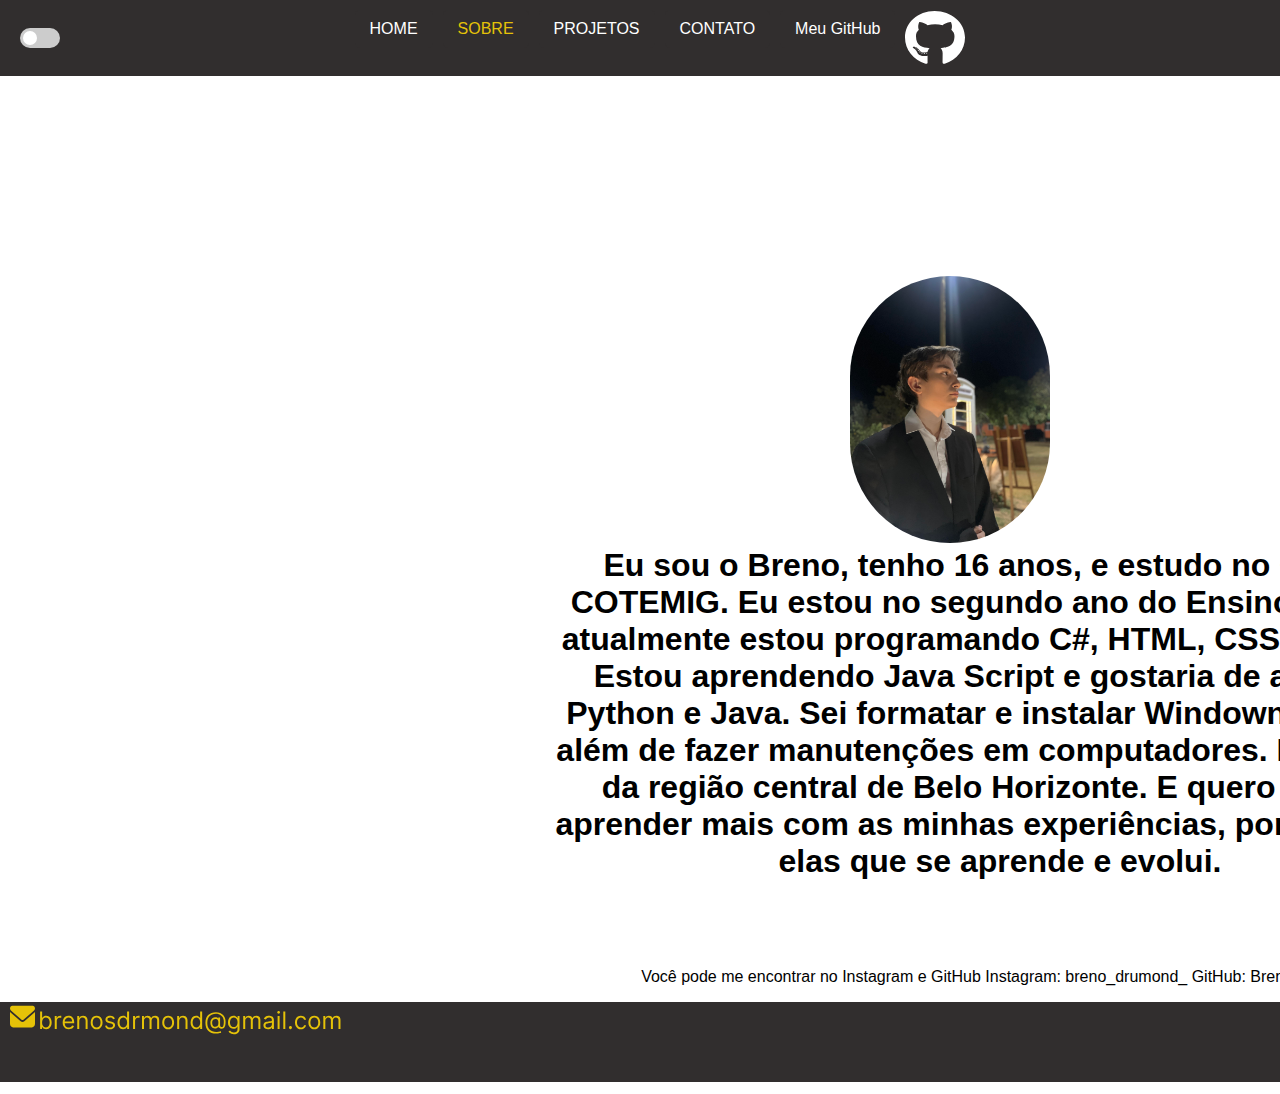
==== sobre.html @ 9aae237d "Add files via upload" ====
<!DOCTYPE html>
<html lang="en">

<head>
    <meta charset="UTF-8">
    <meta name="viewport" content="width=device-width, initial-scale=1.0">
    <title>Document</title>
    <link rel="stylesheet" href="sobre.css">
 
</head>

<body>
    <header>
        <div class="switch-container">
            <label class="switch">
                <input type="checkbox" id="themeSwitch">
                <span class="slider"></span>
            </label>
        </div>
        <nav>
            <a href="index.html"><button id="btn_nav">HOME</button></a>
            <a href="sobre.html"><button class="titulo">SOBRE</button></a>
            <a href="projetos.html"><button id="btn_nav">PROJETOS</button></a>
            <a href="contato.html"><button id="btn_nav">CONTATO</button></a>
            <a href="github.html"><button id="btn_nav">Meu GitHub</button></a>
            <svg width="60" height="56" viewBox="0 0 60 56" fill="none" xmlns="http://www.w3.org/2000/svg"><path d="M20.0685 43.4656C20.0685 43.6844 19.7903 43.8594 19.4395 43.8594C19.0403 43.8922 18.7621 43.7172 18.7621 43.4656C18.7621 43.2469 19.0403 43.0719 19.3911 43.0719C19.754 43.0391 20.0685 43.2141 20.0685 43.4656ZM16.3065 42.9734C16.2218 43.1922 16.4637 43.4437 16.8266 43.5094C17.1411 43.6187 17.504 43.5094 17.5766 43.2906C17.6492 43.0719 17.4194 42.8203 17.0565 42.7219C16.7419 42.6453 16.3911 42.7547 16.3065 42.9734ZM21.6532 42.7875C21.3024 42.8641 21.0605 43.0719 21.0968 43.3234C21.1331 43.5422 21.4476 43.6844 21.8105 43.6078C22.1613 43.5312 22.4032 43.3234 22.3669 43.1047C22.3306 42.8969 22.004 42.7547 21.6532 42.7875ZM29.6129 0.875C12.8347 0.875 0 12.3922 0 27.5625C0 39.6922 8.44355 50.0719 20.504 53.725C22.0524 53.9766 22.5968 53.1125 22.5968 52.4016C22.5968 51.7234 22.5605 47.9828 22.5605 45.6859C22.5605 45.6859 14.0927 47.3266 12.3145 42.4266C12.3145 42.4266 10.9355 39.2437 8.95161 38.4234C8.95161 38.4234 6.18145 36.7062 9.14516 36.7391C9.14516 36.7391 12.1573 36.9578 13.8145 39.5609C16.4637 43.7828 20.9032 42.5688 22.6331 41.8469C22.9113 40.0969 23.6976 38.8828 24.5685 38.1609C17.8065 37.4828 10.9839 36.5969 10.9839 26.075C10.9839 23.0672 11.9032 21.5578 13.8387 19.6328C13.5242 18.9219 12.496 15.9906 14.1532 12.2063C16.6815 11.4953 22.5 15.1594 22.5 15.1594C24.9194 14.5469 27.5202 14.2297 30.0968 14.2297C32.6734 14.2297 35.2742 14.5469 37.6935 15.1594C37.6935 15.1594 43.5121 11.4844 46.0403 12.2063C47.6976 16.0016 46.6694 18.9219 46.3548 19.6328C48.2903 21.5688 49.4758 23.0781 49.4758 26.075C49.4758 36.6297 42.3508 37.4719 35.5887 38.1609C36.7016 39.025 37.6452 40.6656 37.6452 43.2359C37.6452 46.9219 37.6089 51.4828 37.6089 52.3797C37.6089 53.0906 38.1653 53.9547 39.7016 53.7031C51.7984 50.0719 60 39.6922 60 27.5625C60 12.3922 46.3911 0.875 29.6129 0.875ZM11.7581 38.5984C11.6008 38.7078 11.6371 38.9594 11.8427 39.1672C12.0363 39.3422 12.3145 39.4188 12.4718 39.2766C12.629 39.1672 12.5927 38.9156 12.3871 38.7078C12.1935 38.5328 11.9153 38.4562 11.7581 38.5984ZM10.4516 37.7125C10.3669 37.8547 10.4879 38.0297 10.7298 38.1391C10.9234 38.2484 11.1653 38.2156 11.25 38.0625C11.3347 37.9203 11.2137 37.7453 10.9718 37.6359C10.7298 37.5703 10.5363 37.6031 10.4516 37.7125ZM14.371 41.6063C14.1774 41.7484 14.25 42.0766 14.5282 42.2844C14.8065 42.5359 15.1573 42.5688 15.3145 42.3937C15.4718 42.2516 15.3992 41.9234 15.1573 41.7156C14.8911 41.4641 14.5282 41.4312 14.371 41.6063ZM12.9919 39.9984C12.7984 40.1078 12.7984 40.3922 12.9919 40.6437C13.1855 40.8953 13.5121 41.0047 13.6694 40.8953C13.8629 40.7531 13.8629 40.4688 13.6694 40.2172C13.5 39.9656 13.1855 39.8563 12.9919 39.9984Z" fill="white" /></svg>
        </nav>
    </header>
        <div id="teste">
        <div class="foto"><img src="unnamed.jpg" alt=""></div>
            <div class="text1">
                <h1>Eu sou o Breno, tenho 16 anos, e estudo no Colégio COTEMIG. Eu estou no segundo ano do Ensino Médio, e atualmente estou programando C#, HTML, CSS e MYSQL. Estou aprendendo Java Script e gostaria de aprender Python e Java. Sei formatar e instalar Windowns e Linux, além de fazer manutenções em computadores. Moro perto da região central de Belo Horizonte. E quero sempre aprender mais com as minhas experiências, porque é com elas que se aprende e evolui.</h1>
            </div>
            <p class="text2">Você pode me encontrar no Instagram e GitHub

                Instagram: breno_drumond_
                GitHub: BrenoDrumond</p>
        </div>

        <div class="cinza_baixo">
            <div><svg id="email" width="331" height="33" viewBox="0 0 331 33" fill="none" xmlns="http://www.w3.org/2000/svg">
                <path d="M2.34375 3.625C1.0498 3.625 0 4.84277 0 6.34375C0 7.19902 0.34668 8.00332 0.9375 8.51875L11.5625 17.7625C12.1191 18.2439 12.8809 18.2439 13.4375 17.7625L24.0625 8.51875C24.6533 8.00332 25 7.19902 25 6.34375C25 4.84277 23.9502 3.625 22.6562 3.625H2.34375ZM0 9.96875V21.75C0 23.7494 1.40137 25.375 3.125 25.375H21.875C23.5986 25.375 25 23.7494 25 21.75V9.96875L14.375 19.2125C13.2617 20.1811 11.7383 20.1811 10.625 19.2125L0 9.96875Z" fill="#E5C208"/>
                <path d="M30.1136 27V9.54545H32.125V15.9886H32.2955C32.4432 15.7614 32.6477 15.4716 32.9091 15.1193C33.1761 14.7614 33.5568 14.4432 34.0511 14.1648C34.5511 13.8807 35.2273 13.7386 36.0795 13.7386C37.1818 13.7386 38.1534 14.0142 38.9943 14.5653C39.8352 15.1165 40.4915 15.8977 40.9631 16.9091C41.4347 17.9205 41.6705 19.1136 41.6705 20.4886C41.6705 21.875 41.4347 23.0767 40.9631 24.0938C40.4915 25.1051 39.8381 25.8892 39.0028 26.446C38.1676 26.9972 37.2045 27.2727 36.1136 27.2727C35.2727 27.2727 34.5994 27.1335 34.0938 26.8551C33.5881 26.571 33.1989 26.25 32.9261 25.892C32.6534 25.5284 32.4432 25.2273 32.2955 24.9886H32.0568V27H30.1136ZM32.0909 20.4545C32.0909 21.4432 32.2358 22.3153 32.5256 23.071C32.8153 23.821 33.2386 24.4091 33.7955 24.8352C34.3523 25.2557 35.0341 25.4659 35.8409 25.4659C36.6818 25.4659 37.3835 25.2443 37.946 24.8011C38.5142 24.3523 38.9403 23.75 39.2244 22.9943C39.5142 22.233 39.6591 21.3864 39.6591 20.4545C39.6591 19.5341 39.517 18.7045 39.233 17.9659C38.9545 17.2216 38.5313 16.6335 37.9631 16.2017C37.4006 15.7642 36.6932 15.5455 35.8409 15.5455C35.0227 15.5455 34.3352 15.7528 33.7784 16.1676C33.2216 16.5767 32.8011 17.1506 32.517 17.8892C32.233 18.6222 32.0909 19.4773 32.0909 20.4545ZM44.7472 27V13.9091H46.6903V15.8864H46.8267C47.0653 15.2386 47.4972 14.7131 48.1222 14.3097C48.7472 13.9062 49.4517 13.7045 50.2358 13.7045C50.3835 13.7045 50.5682 13.7074 50.7898 13.7131C51.0114 13.7187 51.179 13.7273 51.2926 13.7386V15.7841C51.2244 15.767 51.0682 15.7415 50.8239 15.7074C50.5852 15.6676 50.3324 15.6477 50.0653 15.6477C49.429 15.6477 48.8608 15.7812 48.3608 16.0483C47.8665 16.3097 47.4744 16.6733 47.1847 17.1392C46.9006 17.5994 46.7585 18.125 46.7585 18.7159V27H44.7472ZM58.767 27.2727C57.5057 27.2727 56.4176 26.9943 55.5028 26.4375C54.5938 25.875 53.892 25.0909 53.3977 24.0852C52.9091 23.0739 52.6648 21.8977 52.6648 20.5568C52.6648 19.2159 52.9091 18.0341 53.3977 17.0114C53.892 15.983 54.5795 15.1818 55.4602 14.608C56.3466 14.0284 57.3807 13.7386 58.5625 13.7386C59.2443 13.7386 59.9176 13.8523 60.5824 14.0795C61.2472 14.3068 61.8523 14.6761 62.3977 15.1875C62.9432 15.6932 63.3778 16.3636 63.7017 17.1989C64.0256 18.0341 64.1875 19.0625 64.1875 20.2841V21.1364H54.0966V19.3977H62.142C62.142 18.6591 61.9943 18 61.6989 17.4205C61.4091 16.8409 60.9943 16.3835 60.4545 16.0483C59.9205 15.7131 59.2898 15.5455 58.5625 15.5455C57.7614 15.5455 57.0682 15.7443 56.483 16.142C55.9034 16.5341 55.4574 17.0455 55.1449 17.6761C54.8324 18.3068 54.6761 18.983 54.6761 19.7045V20.8636C54.6761 21.8523 54.8466 22.6903 55.1875 23.3778C55.5341 24.0597 56.0142 24.5795 56.6278 24.9375C57.2415 25.2898 57.9545 25.4659 58.767 25.4659C59.2955 25.4659 59.7727 25.392 60.1989 25.2443C60.6307 25.0909 61.0028 24.8636 61.3153 24.5625C61.6278 24.2557 61.8693 23.875 62.0398 23.4205L63.983 23.9659C63.7784 24.625 63.4347 25.2045 62.9517 25.7045C62.4688 26.1989 61.8722 26.5852 61.1619 26.8636C60.4517 27.1364 59.6534 27.2727 58.767 27.2727ZM69.2585 19.125V27H67.2472V13.9091H69.1903V15.9545H69.3608C69.6676 15.2898 70.1335 14.7557 70.7585 14.3523C71.3835 13.9432 72.1903 13.7386 73.179 13.7386C74.0653 13.7386 74.8409 13.9205 75.5057 14.2841C76.1705 14.642 76.6875 15.1875 77.0568 15.9205C77.4261 16.6477 77.6108 17.5682 77.6108 18.6818V27H75.5994V18.8182C75.5994 17.7898 75.3324 16.9886 74.7983 16.4148C74.2642 15.8352 73.5313 15.5455 72.5994 15.5455C71.9574 15.5455 71.3835 15.6847 70.8778 15.9631C70.3778 16.2415 69.983 16.6477 69.6932 17.1818C69.4034 17.7159 69.2585 18.3636 69.2585 19.125ZM86.6044 27.2727C85.4226 27.2727 84.3857 26.9915 83.4936 26.429C82.6072 25.8665 81.9141 25.0795 81.4141 24.0682C80.9197 23.0568 80.6726 21.875 80.6726 20.5227C80.6726 19.1591 80.9197 17.9687 81.4141 16.9517C81.9141 15.9347 82.6072 15.1449 83.4936 14.5824C84.3857 14.0199 85.4226 13.7386 86.6044 13.7386C87.7862 13.7386 88.8203 14.0199 89.7067 14.5824C90.5987 15.1449 91.2919 15.9347 91.7862 16.9517C92.2862 17.9687 92.5362 19.1591 92.5362 20.5227C92.5362 21.875 92.2862 23.0568 91.7862 24.0682C91.2919 25.0795 90.5987 25.8665 89.7067 26.429C88.8203 26.9915 87.7862 27.2727 86.6044 27.2727ZM86.6044 25.4659C87.5021 25.4659 88.2408 25.2358 88.8203 24.7756C89.3999 24.3153 89.8288 23.7102 90.1072 22.9602C90.3857 22.2102 90.5249 21.3977 90.5249 20.5227C90.5249 19.6477 90.3857 18.8324 90.1072 18.0767C89.8288 17.321 89.3999 16.7102 88.8203 16.2443C88.2408 15.7784 87.5021 15.5455 86.6044 15.5455C85.7067 15.5455 84.968 15.7784 84.3885 16.2443C83.8089 16.7102 83.38 17.321 83.1016 18.0767C82.8232 18.8324 82.6839 19.6477 82.6839 20.5227C82.6839 21.3977 82.8232 22.2102 83.1016 22.9602C83.38 23.7102 83.8089 24.3153 84.3885 24.7756C84.968 25.2358 85.7067 25.4659 86.6044 25.4659ZM104.879 16.8409L103.072 17.3523C102.959 17.0511 102.791 16.7585 102.57 16.4744C102.354 16.1847 102.058 15.946 101.683 15.7585C101.308 15.571 100.828 15.4773 100.243 15.4773C99.4418 15.4773 98.7741 15.6619 98.2401 16.0312C97.7116 16.3949 97.4474 16.858 97.4474 17.4205C97.4474 17.9205 97.6293 18.3153 97.9929 18.6051C98.3565 18.8949 98.9247 19.1364 99.6974 19.3295L101.641 19.8068C102.811 20.0909 103.683 20.5256 104.257 21.1108C104.831 21.6903 105.118 22.4375 105.118 23.3523C105.118 24.1023 104.902 24.7727 104.47 25.3636C104.044 25.9545 103.447 26.4205 102.68 26.7614C101.913 27.1023 101.021 27.2727 100.004 27.2727C98.669 27.2727 97.5639 26.983 96.6889 26.4034C95.8139 25.8239 95.2599 24.9773 95.027 23.8636L96.9361 23.3864C97.1179 24.0909 97.4616 24.6193 97.9673 24.9716C98.4787 25.3239 99.1463 25.5 99.9702 25.5C100.908 25.5 101.652 25.3011 102.203 24.9034C102.76 24.5 103.038 24.017 103.038 23.4545C103.038 23 102.879 22.6193 102.561 22.3125C102.243 22 101.754 21.767 101.095 21.6136L98.9134 21.1023C97.7145 20.8182 96.8338 20.3778 96.2713 19.7812C95.7145 19.179 95.4361 18.4261 95.4361 17.5227C95.4361 16.7841 95.6435 16.1307 96.0582 15.5625C96.4787 14.9943 97.0497 14.5483 97.7713 14.2244C98.4986 13.9006 99.3224 13.7386 100.243 13.7386C101.538 13.7386 102.555 14.0227 103.294 14.5909C104.038 15.1591 104.567 15.9091 104.879 16.8409ZM113.089 27.2727C111.998 27.2727 111.035 26.9972 110.2 26.446C109.364 25.8892 108.711 25.1051 108.239 24.0938C107.768 23.0767 107.532 21.875 107.532 20.4886C107.532 19.1136 107.768 17.9205 108.239 16.9091C108.711 15.8977 109.367 15.1165 110.208 14.5653C111.049 14.0142 112.021 13.7386 113.123 13.7386C113.975 13.7386 114.648 13.8807 115.143 14.1648C115.643 14.4432 116.023 14.7614 116.285 15.1193C116.552 15.4716 116.759 15.7614 116.907 15.9886H117.077V9.54545H119.089V27H117.146V24.9886H116.907C116.759 25.2273 116.549 25.5284 116.276 25.892C116.004 26.25 115.614 26.571 115.109 26.8551C114.603 27.1335 113.93 27.2727 113.089 27.2727ZM113.362 25.4659C114.168 25.4659 114.85 25.2557 115.407 24.8352C115.964 24.4091 116.387 23.821 116.677 23.071C116.967 22.3153 117.112 21.4432 117.112 20.4545C117.112 19.4773 116.969 18.6222 116.685 17.8892C116.401 17.1506 115.981 16.5767 115.424 16.1676C114.867 15.7528 114.18 15.5455 113.362 15.5455C112.509 15.5455 111.799 15.7642 111.231 16.2017C110.668 16.6335 110.245 17.2216 109.961 17.9659C109.683 18.7045 109.543 19.5341 109.543 20.4545C109.543 21.3864 109.685 22.233 109.969 22.9943C110.259 23.75 110.685 24.3523 111.248 24.8011C111.816 25.2443 112.521 25.4659 113.362 25.4659ZM123.052 27V13.9091H124.995V15.8864H125.131C125.37 15.2386 125.802 14.7131 126.427 14.3097C127.052 13.9062 127.756 13.7045 128.54 13.7045C128.688 13.7045 128.873 13.7074 129.094 13.7131C129.316 13.7187 129.484 13.7273 129.597 13.7386V15.7841C129.529 15.767 129.373 15.7415 129.129 15.7074C128.89 15.6676 128.637 15.6477 128.37 15.6477C127.734 15.6477 127.165 15.7812 126.665 16.0483C126.171 16.3097 125.779 16.6733 125.489 17.1392C125.205 17.5994 125.063 18.125 125.063 18.7159V27H123.052ZM131.982 27V13.9091H133.925V15.9545H134.095C134.368 15.2557 134.808 14.7131 135.416 14.3267C136.024 13.9347 136.754 13.7386 137.607 13.7386C138.47 13.7386 139.189 13.9347 139.763 14.3267C140.342 14.7131 140.794 15.2557 141.118 15.9545H141.254C141.589 15.2784 142.092 14.7415 142.763 14.3438C143.433 13.9403 144.237 13.7386 145.175 13.7386C146.345 13.7386 147.303 14.1051 148.047 14.8381C148.791 15.5653 149.163 16.6989 149.163 18.2386V27H147.152V18.2386C147.152 17.2727 146.888 16.5824 146.359 16.1676C145.831 15.7528 145.209 15.5455 144.493 15.5455C143.572 15.5455 142.859 15.8239 142.354 16.3807C141.848 16.9318 141.595 17.6307 141.595 18.4773V27H139.55V18.0341C139.55 17.2898 139.308 16.6903 138.825 16.2358C138.342 15.7756 137.72 15.5455 136.959 15.5455C136.436 15.5455 135.947 15.6847 135.493 15.9631C135.044 16.2415 134.68 16.6278 134.402 17.1222C134.129 17.6108 133.993 18.1761 133.993 18.8182V27H131.982ZM158.159 27.2727C156.977 27.2727 155.94 26.9915 155.048 26.429C154.162 25.8665 153.469 25.0795 152.969 24.0682C152.474 23.0568 152.227 21.875 152.227 20.5227C152.227 19.1591 152.474 17.9687 152.969 16.9517C153.469 15.9347 154.162 15.1449 155.048 14.5824C155.94 14.0199 156.977 13.7386 158.159 13.7386C159.341 13.7386 160.375 14.0199 161.261 14.5824C162.153 15.1449 162.847 15.9347 163.341 16.9517C163.841 17.9687 164.091 19.1591 164.091 20.5227C164.091 21.875 163.841 23.0568 163.341 24.0682C162.847 25.0795 162.153 25.8665 161.261 26.429C160.375 26.9915 159.341 27.2727 158.159 27.2727ZM158.159 25.4659C159.057 25.4659 159.795 25.2358 160.375 24.7756C160.955 24.3153 161.384 23.7102 161.662 22.9602C161.94 22.2102 162.08 21.3977 162.08 20.5227C162.08 19.6477 161.94 18.8324 161.662 18.0767C161.384 17.321 160.955 16.7102 160.375 16.2443C159.795 15.7784 159.057 15.5455 158.159 15.5455C157.261 15.5455 156.523 15.7784 155.943 16.2443C155.364 16.7102 154.935 17.321 154.656 18.0767C154.378 18.8324 154.239 19.6477 154.239 20.5227C154.239 21.3977 154.378 22.2102 154.656 22.9602C154.935 23.7102 155.364 24.3153 155.943 24.7756C156.523 25.2358 157.261 25.4659 158.159 25.4659ZM169.173 19.125V27H167.161V13.9091H169.104V15.9545H169.275C169.582 15.2898 170.048 14.7557 170.673 14.3523C171.298 13.9432 172.104 13.7386 173.093 13.7386C173.979 13.7386 174.755 13.9205 175.42 14.2841C176.085 14.642 176.602 15.1875 176.971 15.9205C177.34 16.6477 177.525 17.5682 177.525 18.6818V27H175.513V18.8182C175.513 17.7898 175.246 16.9886 174.712 16.4148C174.178 15.8352 173.445 15.5455 172.513 15.5455C171.871 15.5455 171.298 15.6847 170.792 15.9631C170.292 16.2415 169.897 16.6477 169.607 17.1818C169.317 17.7159 169.173 18.3636 169.173 19.125ZM186.143 27.2727C185.053 27.2727 184.089 26.9972 183.254 26.446C182.419 25.8892 181.766 25.1051 181.294 24.0938C180.822 23.0767 180.587 21.875 180.587 20.4886C180.587 19.1136 180.822 17.9205 181.294 16.9091C181.766 15.8977 182.422 15.1165 183.263 14.5653C184.104 14.0142 185.075 13.7386 186.178 13.7386C187.03 13.7386 187.703 13.8807 188.197 14.1648C188.697 14.4432 189.078 14.7614 189.339 15.1193C189.607 15.4716 189.814 15.7614 189.962 15.9886H190.132V9.54545H192.143V27H190.2V24.9886H189.962C189.814 25.2273 189.604 25.5284 189.331 25.892C189.058 26.25 188.669 26.571 188.163 26.8551C187.658 27.1335 186.984 27.2727 186.143 27.2727ZM186.416 25.4659C187.223 25.4659 187.905 25.2557 188.462 24.8352C189.018 24.4091 189.442 23.821 189.732 23.071C190.021 22.3153 190.166 21.4432 190.166 20.4545C190.166 19.4773 190.024 18.6222 189.74 17.8892C189.456 17.1506 189.036 16.5767 188.479 16.1676C187.922 15.7528 187.234 15.5455 186.416 15.5455C185.564 15.5455 184.854 15.7642 184.286 16.2017C183.723 16.6335 183.3 17.2216 183.016 17.9659C182.737 18.7045 182.598 19.5341 182.598 20.4545C182.598 21.3864 182.74 22.233 183.024 22.9943C183.314 23.75 183.74 24.3523 184.303 24.8011C184.871 25.2443 185.575 25.4659 186.416 25.4659ZM206.163 31.6023C204.425 31.6023 202.888 31.3636 201.553 30.8864C200.217 30.4148 199.095 29.7188 198.186 28.7983C197.277 27.8778 196.589 26.75 196.124 25.4148C195.658 24.0795 195.425 22.5511 195.425 20.8295C195.425 19.1648 195.661 17.6761 196.132 16.3636C196.609 15.0511 197.3 13.9375 198.203 13.0227C199.112 12.1023 200.214 11.4006 201.51 10.9176C202.811 10.4347 204.283 10.1932 205.925 10.1932C207.521 10.1932 208.919 10.4545 210.118 10.9773C211.322 11.4943 212.328 12.196 213.135 13.0824C213.947 13.9631 214.555 14.9545 214.959 16.0568C215.368 17.1591 215.572 18.2955 215.572 19.4659C215.572 20.2898 215.533 21.125 215.453 21.9716C215.374 22.8182 215.206 23.5966 214.95 24.3068C214.695 25.0114 214.3 25.5795 213.766 26.0114C213.237 26.4432 212.521 26.6591 211.618 26.6591C211.22 26.6591 210.783 26.5966 210.305 26.4716C209.828 26.3466 209.405 26.1392 209.036 25.8494C208.666 25.5597 208.447 25.1705 208.379 24.6818H208.277C208.141 25.0114 207.93 25.3239 207.646 25.6193C207.368 25.9148 207.001 26.1506 206.547 26.3267C206.098 26.5028 205.55 26.5795 204.902 26.5568C204.163 26.5284 203.513 26.3636 202.95 26.0625C202.388 25.7557 201.916 25.3409 201.536 24.8182C201.161 24.2898 200.876 23.679 200.683 22.9858C200.496 22.2869 200.402 21.5341 200.402 20.7273C200.402 19.9602 200.516 19.2585 200.743 18.6222C200.97 17.9858 201.286 17.429 201.689 16.9517C202.098 16.4744 202.575 16.0937 203.121 15.8097C203.672 15.5199 204.266 15.3409 204.902 15.2727C205.47 15.2159 205.987 15.2415 206.453 15.3494C206.919 15.4517 207.303 15.608 207.604 15.8182C207.905 16.0227 208.095 16.25 208.175 16.5H208.277V15.5455H210.084V23.25C210.084 23.7273 210.217 24.1477 210.484 24.5114C210.751 24.875 211.141 25.0568 211.652 25.0568C212.232 25.0568 212.675 24.858 212.982 24.4602C213.294 24.0625 213.507 23.4489 213.621 22.6193C213.74 21.7898 213.8 20.7273 213.8 19.4318C213.8 18.6705 213.695 17.9205 213.484 17.1818C213.28 16.4375 212.967 15.7415 212.547 15.0938C212.132 14.446 211.607 13.875 210.97 13.3807C210.334 12.8864 209.587 12.5 208.729 12.2216C207.876 11.9375 206.908 11.7955 205.822 11.7955C204.487 11.7955 203.291 12.0028 202.234 12.4176C201.183 12.8267 200.288 13.4261 199.55 14.2159C198.817 15 198.257 15.9545 197.871 17.0795C197.49 18.1989 197.3 19.4716 197.3 20.8977C197.3 22.3466 197.49 23.6335 197.871 24.7585C198.257 25.8835 198.825 26.8324 199.575 27.6051C200.331 28.3778 201.266 28.9631 202.379 29.3608C203.493 29.7642 204.777 29.9659 206.232 29.9659C206.857 29.9659 207.473 29.9063 208.081 29.7869C208.689 29.6676 209.226 29.5369 209.692 29.3949C210.158 29.2528 210.493 29.1477 210.697 29.0795L211.175 30.6477C210.822 30.7955 210.362 30.9432 209.794 31.0909C209.232 31.2386 208.629 31.3608 207.987 31.4574C207.351 31.554 206.743 31.6023 206.163 31.6023ZM205.175 24.8182C205.936 24.8182 206.553 24.6648 207.024 24.358C207.496 24.0511 207.839 23.5881 208.055 22.9688C208.271 22.3494 208.379 21.5682 208.379 20.625C208.379 19.6705 208.26 18.9261 208.021 18.392C207.783 17.858 207.43 17.483 206.964 17.267C206.499 17.0511 205.925 16.9432 205.243 16.9432C204.595 16.9432 204.041 17.1136 203.581 17.4545C203.126 17.7898 202.777 18.2386 202.533 18.8011C202.294 19.358 202.175 19.9659 202.175 20.625C202.175 21.3523 202.271 22.0369 202.464 22.679C202.658 23.3153 202.973 23.8324 203.411 24.2301C203.848 24.6222 204.436 24.8182 205.175 24.8182ZM223.867 32.1818C222.896 32.1818 222.06 32.0568 221.362 31.8068C220.663 31.5625 220.08 31.2386 219.614 30.8352C219.154 30.4375 218.788 30.0114 218.515 29.5568L220.117 28.4318C220.299 28.6705 220.529 28.9432 220.808 29.25C221.086 29.5625 221.467 29.8324 221.95 30.0597C222.438 30.2926 223.077 30.4091 223.867 30.4091C224.924 30.4091 225.796 30.1534 226.484 29.642C227.171 29.1307 227.515 28.3295 227.515 27.2386V24.5795H227.344C227.197 24.8182 226.987 25.1136 226.714 25.4659C226.447 25.8125 226.06 26.1222 225.555 26.3949C225.055 26.6619 224.379 26.7955 223.526 26.7955C222.469 26.7955 221.521 26.5455 220.68 26.0455C219.844 25.5455 219.183 24.8182 218.694 23.8636C218.211 22.9091 217.969 21.75 217.969 20.3864C217.969 19.0455 218.205 17.8778 218.677 16.8835C219.148 15.8835 219.805 15.1108 220.646 14.5653C221.487 14.0142 222.458 13.7386 223.56 13.7386C224.413 13.7386 225.089 13.8807 225.589 14.1648C226.094 14.4432 226.481 14.7614 226.748 15.1193C227.021 15.4716 227.231 15.7614 227.379 15.9886H227.583V13.9091H229.526V27.375C229.526 28.5 229.271 29.4148 228.759 30.1193C228.254 30.8295 227.572 31.3494 226.714 31.679C225.862 32.0142 224.913 32.1818 223.867 32.1818ZM223.799 24.9886C224.606 24.9886 225.288 24.804 225.844 24.4347C226.401 24.0653 226.825 23.5341 227.114 22.8409C227.404 22.1477 227.549 21.3182 227.549 20.3523C227.549 19.4091 227.407 18.5767 227.123 17.8551C226.839 17.1335 226.418 16.5682 225.862 16.1591C225.305 15.75 224.617 15.5455 223.799 15.5455C222.947 15.5455 222.237 15.7614 221.668 16.1932C221.106 16.625 220.683 17.2045 220.398 17.9318C220.12 18.6591 219.981 19.4659 219.981 20.3523C219.981 21.2614 220.123 22.0653 220.407 22.7642C220.697 23.4574 221.123 24.0028 221.685 24.4006C222.254 24.7926 222.958 24.9886 223.799 24.9886ZM233.208 27V13.9091H235.151V15.9545H235.322C235.594 15.2557 236.035 14.7131 236.643 14.3267C237.251 13.9347 237.981 13.7386 238.833 13.7386C239.697 13.7386 240.415 13.9347 240.989 14.3267C241.569 14.7131 242.021 15.2557 242.344 15.9545H242.481C242.816 15.2784 243.319 14.7415 243.989 14.3438C244.66 13.9403 245.464 13.7386 246.401 13.7386C247.572 13.7386 248.529 14.1051 249.273 14.8381C250.018 15.5653 250.39 16.6989 250.39 18.2386V27H248.379V18.2386C248.379 17.2727 248.114 16.5824 247.586 16.1676C247.058 15.7528 246.435 15.5455 245.719 15.5455C244.799 15.5455 244.086 15.8239 243.58 16.3807C243.075 16.9318 242.822 17.6307 242.822 18.4773V27H240.776V18.0341C240.776 17.2898 240.535 16.6903 240.052 16.2358C239.569 15.7756 238.947 15.5455 238.185 15.5455C237.663 15.5455 237.174 15.6847 236.719 15.9631C236.271 16.2415 235.907 16.6278 235.629 17.1222C235.356 17.6108 235.219 18.1761 235.219 18.8182V27H233.208ZM257.92 27.3068C257.09 27.3068 256.337 27.1506 255.661 26.8381C254.985 26.5199 254.448 26.0625 254.05 25.4659C253.653 24.8636 253.454 24.1364 253.454 23.2841C253.454 22.5341 253.602 21.9261 253.897 21.4602C254.192 20.9886 254.587 20.6193 255.082 20.3523C255.576 20.0852 256.121 19.8864 256.718 19.7557C257.32 19.6193 257.925 19.5114 258.533 19.4318C259.329 19.3295 259.974 19.2528 260.468 19.2017C260.968 19.1449 261.332 19.0511 261.559 18.9205C261.792 18.7898 261.908 18.5625 261.908 18.2386V18.1705C261.908 17.3295 261.678 16.6761 261.218 16.2102C260.763 15.7443 260.073 15.5114 259.147 15.5114C258.187 15.5114 257.434 15.7216 256.888 16.142C256.343 16.5625 255.96 17.0114 255.738 17.4886L253.829 16.8068C254.17 16.0114 254.624 15.392 255.192 14.9489C255.766 14.5 256.391 14.1875 257.067 14.0114C257.749 13.8295 258.42 13.7386 259.079 13.7386C259.499 13.7386 259.982 13.7898 260.528 13.892C261.079 13.9886 261.61 14.1903 262.121 14.4972C262.638 14.804 263.067 15.267 263.408 15.8864C263.749 16.5057 263.92 17.3352 263.92 18.375V27H261.908V25.2273H261.806C261.67 25.5114 261.442 25.8153 261.124 26.1392C260.806 26.4631 260.383 26.7386 259.854 26.9659C259.326 27.1932 258.681 27.3068 257.92 27.3068ZM258.227 25.5C259.022 25.5 259.692 25.3438 260.238 25.0312C260.789 24.7188 261.204 24.3153 261.482 23.821C261.766 23.3267 261.908 22.8068 261.908 22.2614V20.4205C261.823 20.5227 261.636 20.6165 261.346 20.7017C261.062 20.7812 260.732 20.8523 260.357 20.9148C259.988 20.9716 259.627 21.0227 259.275 21.0682C258.928 21.108 258.647 21.142 258.431 21.1705C257.908 21.2386 257.42 21.3494 256.965 21.5028C256.516 21.6506 256.153 21.875 255.874 22.1761C255.602 22.4716 255.465 22.875 255.465 23.3864C255.465 24.0852 255.724 24.6136 256.241 24.9716C256.763 25.3239 257.425 25.5 258.227 25.5ZM267.591 27V13.9091H269.602V27H267.591ZM268.614 11.7273C268.222 11.7273 267.884 11.5938 267.599 11.3267C267.321 11.0597 267.182 10.7386 267.182 10.3636C267.182 9.98864 267.321 9.66761 267.599 9.40057C267.884 9.13352 268.222 9 268.614 9C269.006 9 269.341 9.13352 269.619 9.40057C269.903 9.66761 270.045 9.98864 270.045 10.3636C270.045 10.7386 269.903 11.0597 269.619 11.3267C269.341 11.5938 269.006 11.7273 268.614 11.7273ZM275.298 9.54545V27H273.286V9.54545H275.298ZM280.447 27.1364C280.027 27.1364 279.666 26.9858 279.365 26.6847C279.064 26.3835 278.913 26.0227 278.913 25.6023C278.913 25.1818 279.064 24.821 279.365 24.5199C279.666 24.2187 280.027 24.0682 280.447 24.0682C280.868 24.0682 281.229 24.2187 281.53 24.5199C281.831 24.821 281.982 25.1818 281.982 25.6023C281.982 25.8807 281.911 26.1364 281.768 26.3693C281.632 26.6023 281.447 26.7898 281.214 26.9318C280.987 27.0682 280.732 27.1364 280.447 27.1364ZM290.909 27.2727C289.682 27.2727 288.625 26.983 287.739 26.4034C286.852 25.8239 286.17 25.0256 285.693 24.0085C285.216 22.9915 284.977 21.8295 284.977 20.5227C284.977 19.1932 285.222 18.0199 285.71 17.0028C286.205 15.9801 286.892 15.1818 287.773 14.608C288.659 14.0284 289.693 13.7386 290.875 13.7386C291.795 13.7386 292.625 13.9091 293.364 14.25C294.102 14.5909 294.707 15.0682 295.179 15.6818C295.651 16.2955 295.943 17.0114 296.057 17.8295H294.045C293.892 17.233 293.551 16.7045 293.023 16.2443C292.5 15.7784 291.795 15.5455 290.909 15.5455C290.125 15.5455 289.438 15.75 288.847 16.1591C288.261 16.5625 287.804 17.1335 287.474 17.8722C287.151 18.6051 286.989 19.4659 286.989 20.4545C286.989 21.4659 287.148 22.3466 287.466 23.0966C287.79 23.8466 288.244 24.429 288.83 24.8438C289.42 25.2585 290.114 25.4659 290.909 25.4659C291.432 25.4659 291.906 25.375 292.332 25.1932C292.759 25.0114 293.119 24.75 293.415 24.4091C293.71 24.0682 293.92 23.6591 294.045 23.1818H296.057C295.943 23.9545 295.662 24.6506 295.213 25.2699C294.77 25.8835 294.182 26.3722 293.449 26.7358C292.722 27.0938 291.875 27.2727 290.909 27.2727ZM304.315 27.2727C303.134 27.2727 302.097 26.9915 301.205 26.429C300.318 25.8665 299.625 25.0795 299.125 24.0682C298.631 23.0568 298.384 21.875 298.384 20.5227C298.384 19.1591 298.631 17.9687 299.125 16.9517C299.625 15.9347 300.318 15.1449 301.205 14.5824C302.097 14.0199 303.134 13.7386 304.315 13.7386C305.497 13.7386 306.531 14.0199 307.418 14.5824C308.31 15.1449 309.003 15.9347 309.497 16.9517C309.997 17.9687 310.247 19.1591 310.247 20.5227C310.247 21.875 309.997 23.0568 309.497 24.0682C309.003 25.0795 308.31 25.8665 307.418 26.429C306.531 26.9915 305.497 27.2727 304.315 27.2727ZM304.315 25.4659C305.213 25.4659 305.952 25.2358 306.531 24.7756C307.111 24.3153 307.54 23.7102 307.818 22.9602C308.097 22.2102 308.236 21.3977 308.236 20.5227C308.236 19.6477 308.097 18.8324 307.818 18.0767C307.54 17.321 307.111 16.7102 306.531 16.2443C305.952 15.7784 305.213 15.5455 304.315 15.5455C303.418 15.5455 302.679 15.7784 302.099 16.2443C301.52 16.7102 301.091 17.321 300.812 18.0767C300.534 18.8324 300.395 19.6477 300.395 20.5227C300.395 21.3977 300.534 22.2102 300.812 22.9602C301.091 23.7102 301.52 24.3153 302.099 24.7756C302.679 25.2358 303.418 25.4659 304.315 25.4659ZM313.317 27V13.9091H315.261V15.9545H315.431C315.704 15.2557 316.144 14.7131 316.752 14.3267C317.36 13.9347 318.09 13.7386 318.942 13.7386C319.806 13.7386 320.525 13.9347 321.099 14.3267C321.678 14.7131 322.13 15.2557 322.454 15.9545H322.59C322.925 15.2784 323.428 14.7415 324.099 14.3438C324.769 13.9403 325.573 13.7386 326.511 13.7386C327.681 13.7386 328.638 14.1051 329.383 14.8381C330.127 15.5653 330.499 16.6989 330.499 18.2386V27H328.488V18.2386C328.488 17.2727 328.224 16.5824 327.695 16.1676C327.167 15.7528 326.545 15.5455 325.829 15.5455C324.908 15.5455 324.195 15.8239 323.69 16.3807C323.184 16.9318 322.931 17.6307 322.931 18.4773V27H320.886V18.0341C320.886 17.2898 320.644 16.6903 320.161 16.2358C319.678 15.7756 319.056 15.5455 318.295 15.5455C317.772 15.5455 317.283 15.6847 316.829 15.9631C316.38 16.2415 316.016 16.6278 315.738 17.1222C315.465 17.6108 315.329 18.1761 315.329 18.8182V27H313.317Z" fill="#E5C208"/>
                </svg>

                <svg id="telefone" width="256" height="51" viewBox="0 0 256 51" fill="none" xmlns="http://www.w3.org/2000/svg">
                    <path d="M69.5568 24.2727C69.5568 22.125 69.8352 20.1506 70.392 18.3494C70.9545 16.5426 71.7557 14.8807 72.7955 13.3636H74.5682C74.1591 13.9261 73.7756 14.6193 73.4176 15.4432C73.0653 16.2614 72.7557 17.1619 72.4886 18.1449C72.2216 19.1222 72.0114 20.1335 71.858 21.179C71.7102 22.2244 71.6364 23.2557 71.6364 24.2727C71.6364 25.625 71.767 26.9972 72.0284 28.3892C72.2898 29.7812 72.642 31.0739 73.0852 32.267C73.5284 33.4602 74.0227 34.4318 74.5682 35.1818H72.7955C71.7557 33.6648 70.9545 32.0057 70.392 30.2045C69.8352 28.3977 69.5568 26.4205 69.5568 24.2727ZM83.3999 33.2386C82.2749 33.2386 81.272 33.0455 80.3913 32.6591C79.5163 32.2727 78.8203 31.7358 78.3033 31.0483C77.7919 30.3551 77.5135 29.5511 77.468 28.6364H79.6158C79.6612 29.1989 79.8544 29.6847 80.1953 30.0938C80.5362 30.4972 80.9822 30.8097 81.5334 31.0312C82.0845 31.2528 82.6953 31.3636 83.3658 31.3636C84.1158 31.3636 84.7805 31.233 85.3601 30.9716C85.9396 30.7102 86.3942 30.3466 86.7237 29.8807C87.0533 29.4148 87.218 28.875 87.218 28.2614C87.218 27.6193 87.0589 27.054 86.7408 26.5653C86.4226 26.071 85.9567 25.6847 85.343 25.4062C84.7294 25.1278 83.9794 24.9886 83.093 24.9886H81.6953V23.1136H83.093C83.7862 23.1136 84.3942 22.9886 84.9169 22.7386C85.4453 22.4886 85.8572 22.1364 86.1527 21.6818C86.4538 21.2273 86.6044 20.6932 86.6044 20.0795C86.6044 19.4886 86.4737 18.9744 86.2124 18.5369C85.951 18.0994 85.5817 17.7585 85.1044 17.5142C84.6328 17.2699 84.076 17.1477 83.4339 17.1477C82.8317 17.1477 82.2635 17.2585 81.7294 17.4801C81.201 17.696 80.7692 18.0114 80.4339 18.4261C80.0987 18.8352 79.9169 19.3295 79.8885 19.9091H77.843C77.8771 18.9943 78.1527 18.1932 78.6697 17.5057C79.1868 16.8125 79.8629 16.2727 80.6982 15.8864C81.5391 15.5 82.4624 15.3068 83.468 15.3068C84.5476 15.3068 85.4737 15.5256 86.2464 15.9631C87.0192 16.3949 87.6129 16.9659 88.0277 17.6761C88.4425 18.3864 88.6499 19.1534 88.6499 19.9773C88.6499 20.9602 88.3913 21.7983 87.8743 22.4915C87.3629 23.1847 86.6669 23.6648 85.7862 23.9318V24.0682C86.8885 24.25 87.7493 24.7187 88.3686 25.4744C88.9879 26.2244 89.2976 27.1534 89.2976 28.2614C89.2976 29.2102 89.0391 30.0625 88.522 30.8182C88.0107 31.5682 87.3118 32.1591 86.4254 32.5909C85.5391 33.0227 84.5305 33.2386 83.3999 33.2386ZM98.9197 15.5455V33H96.8061V17.7614H96.7038L92.4425 20.5909V18.4432L96.8061 15.5455H98.9197ZM108.269 24.2727C108.269 26.4205 107.988 28.3977 107.425 30.2045C106.869 32.0057 106.07 33.6648 105.031 35.1818H103.258C103.667 34.6193 104.048 33.9261 104.4 33.1023C104.758 32.2841 105.07 31.3864 105.337 30.4091C105.604 29.4261 105.812 28.4119 105.96 27.3665C106.113 26.3153 106.19 25.2841 106.19 24.2727C106.19 22.9205 106.059 21.5483 105.798 20.1562C105.536 18.7642 105.184 17.4716 104.741 16.2784C104.298 15.0852 103.803 14.1136 103.258 13.3636H105.031C106.07 14.8807 106.869 16.5426 107.425 18.3494C107.988 20.1506 108.269 22.125 108.269 24.2727ZM124.942 15.3068C125.658 15.3125 126.374 15.4489 127.089 15.7159C127.805 15.983 128.459 16.4261 129.05 17.0455C129.641 17.6591 130.115 18.4972 130.473 19.5597C130.831 20.6222 131.01 21.9545 131.01 23.5568C131.01 25.108 130.862 26.4858 130.567 27.6903C130.277 28.8892 129.857 29.9006 129.305 30.7244C128.76 31.5483 128.095 32.1733 127.311 32.5994C126.533 33.0256 125.652 33.2386 124.669 33.2386C123.692 33.2386 122.82 33.0455 122.053 32.6591C121.291 32.267 120.666 31.7244 120.178 31.0312C119.695 30.3324 119.385 29.5227 119.249 28.6023H121.328C121.516 29.4034 121.888 30.0653 122.445 30.5881C123.007 31.1051 123.749 31.3636 124.669 31.3636C126.016 31.3636 127.078 30.7756 127.857 29.5994C128.641 28.4233 129.033 26.7614 129.033 24.6136H128.896C128.578 25.0909 128.2 25.5028 127.763 25.8494C127.325 26.196 126.839 26.4631 126.305 26.6506C125.771 26.8381 125.203 26.9318 124.601 26.9318C123.601 26.9318 122.683 26.6847 121.848 26.1903C121.018 25.6903 120.354 25.0057 119.854 24.1364C119.359 23.2614 119.112 22.2614 119.112 21.1364C119.112 20.0682 119.351 19.0909 119.828 18.2045C120.311 17.3125 120.987 16.6023 121.857 16.0739C122.732 15.5455 123.76 15.2898 124.942 15.3068ZM124.942 17.1818C124.226 17.1818 123.581 17.3608 123.007 17.7188C122.439 18.071 121.987 18.5483 121.652 19.1506C121.322 19.7472 121.158 20.4091 121.158 21.1364C121.158 21.8636 121.317 22.5256 121.635 23.1222C121.959 23.7131 122.399 24.1847 122.956 24.5369C123.518 24.8835 124.158 25.0568 124.874 25.0568C125.413 25.0568 125.916 24.9517 126.382 24.7415C126.848 24.5256 127.254 24.233 127.601 23.8636C127.953 23.4886 128.229 23.0653 128.428 22.5938C128.626 22.1165 128.726 21.6193 128.726 21.1023C128.726 20.4205 128.561 19.7812 128.232 19.1847C127.908 18.5881 127.459 18.1051 126.885 17.7358C126.317 17.3665 125.669 17.1818 124.942 17.1818ZM139.952 33.2386C138.782 33.2386 137.748 33.0312 136.85 32.6165C135.958 32.196 135.262 31.6193 134.762 30.8864C134.262 30.1477 134.015 29.3068 134.021 28.3636C134.015 27.625 134.16 26.9432 134.455 26.3182C134.751 25.6875 135.154 25.1619 135.665 24.7415C136.183 24.3153 136.759 24.0455 137.396 23.9318V23.8295C136.56 23.6136 135.896 23.1449 135.401 22.4233C134.907 21.696 134.663 20.8693 134.668 19.9432C134.663 19.0568 134.887 18.2642 135.342 17.5653C135.796 16.8665 136.421 16.3153 137.217 15.9119C138.018 15.5085 138.93 15.3068 139.952 15.3068C140.964 15.3068 141.867 15.5085 142.663 15.9119C143.458 16.3153 144.083 16.8665 144.538 17.5653C144.998 18.2642 145.231 19.0568 145.237 19.9432C145.231 20.8693 144.978 21.696 144.478 22.4233C143.984 23.1449 143.327 23.6136 142.509 23.8295V23.9318C143.14 24.0455 143.708 24.3153 144.214 24.7415C144.719 25.1619 145.123 25.6875 145.424 26.3182C145.725 26.9432 145.879 27.625 145.884 28.3636C145.879 29.3068 145.623 30.1477 145.117 30.8864C144.617 31.6193 143.921 32.196 143.029 32.6165C142.143 33.0312 141.117 33.2386 139.952 33.2386ZM139.952 31.3636C140.742 31.3636 141.424 31.2358 141.998 30.9801C142.572 30.7244 143.015 30.3636 143.327 29.8977C143.64 29.4318 143.799 28.8864 143.805 28.2614C143.799 27.6023 143.629 27.0199 143.293 26.5142C142.958 26.0085 142.501 25.6108 141.921 25.321C141.347 25.0312 140.691 24.8864 139.952 24.8864C139.208 24.8864 138.543 25.0312 137.958 25.321C137.379 25.6108 136.921 26.0085 136.586 26.5142C136.256 27.0199 136.094 27.6023 136.1 28.2614C136.094 28.8864 136.245 29.4318 136.552 29.8977C136.864 30.3636 137.31 30.7244 137.89 30.9801C138.469 31.2358 139.157 31.3636 139.952 31.3636ZM139.952 23.0795C140.577 23.0795 141.131 22.9545 141.614 22.7045C142.103 22.4545 142.487 22.1051 142.765 21.6562C143.043 21.2074 143.185 20.6818 143.191 20.0795C143.185 19.4886 143.046 18.9744 142.773 18.5369C142.501 18.0937 142.123 17.7528 141.64 17.5142C141.157 17.2699 140.594 17.1477 139.952 17.1477C139.299 17.1477 138.728 17.2699 138.239 17.5142C137.751 17.7528 137.373 18.0937 137.106 18.5369C136.839 18.9744 136.708 19.4886 136.714 20.0795C136.708 20.6818 136.842 21.2074 137.114 21.6562C137.393 22.1051 137.776 22.4545 138.265 22.7045C138.754 22.9545 139.316 23.0795 139.952 23.0795ZM148.741 29.4205V27.6818L156.412 15.5455H157.673V18.2386H156.821L151.026 27.4091V27.5455H161.355V29.4205H148.741ZM156.957 33V28.892V28.0824V15.5455H158.969V33H156.957ZM164.14 29.4205V27.6818L171.81 15.5455H173.072V18.2386H172.219L166.424 27.4091V27.5455H176.754V29.4205H164.14ZM172.356 33V28.892V28.0824V15.5455H174.367V33H172.356ZM180.493 33L188.3 17.5568V17.4205H179.3V15.5455H190.482V17.5227L182.709 33H180.493ZM201.192 23.3352V25.2102H193.556V23.3352H201.192ZM204.288 29.4205V27.6818L211.959 15.5455H213.22V18.2386H212.368L206.572 27.4091V27.5455H216.902V29.4205H204.288ZM212.504 33V28.892V28.0824V15.5455H214.516V33H212.504ZM225.55 33.2386C224.55 33.2386 223.65 33.0398 222.849 32.642C222.048 32.2443 221.406 31.6989 220.923 31.0057C220.44 30.3125 220.175 29.5227 220.13 28.6364H222.175C222.255 29.4261 222.613 30.0795 223.249 30.5966C223.891 31.108 224.658 31.3636 225.55 31.3636C226.266 31.3636 226.903 31.196 227.46 30.8608C228.022 30.5256 228.462 30.0653 228.781 29.4801C229.104 28.8892 229.266 28.2216 229.266 27.4773C229.266 26.7159 229.099 26.0369 228.763 25.4403C228.434 24.8381 227.979 24.3636 227.4 24.017C226.82 23.6705 226.158 23.4943 225.414 23.4886C224.88 23.483 224.332 23.5653 223.769 23.7358C223.207 23.9006 222.744 24.1136 222.38 24.375L220.403 24.1364L221.46 15.5455H230.528V17.4205H223.232L222.619 22.5682H222.721C223.079 22.2841 223.528 22.0483 224.067 21.8608C224.607 21.6733 225.17 21.5795 225.755 21.5795C226.823 21.5795 227.775 21.8352 228.61 22.3466C229.451 22.8523 230.11 23.5455 230.587 24.4261C231.07 25.3068 231.312 26.3125 231.312 27.4432C231.312 28.5568 231.062 29.5511 230.562 30.4261C230.067 31.2955 229.386 31.983 228.516 32.4886C227.647 32.9886 226.658 33.2386 225.55 33.2386ZM240.254 15.3068C240.97 15.3125 241.686 15.4489 242.402 15.7159C243.118 15.983 243.771 16.4261 244.362 17.0455C244.953 17.6591 245.428 18.4972 245.786 19.5597C246.143 20.6222 246.322 21.9545 246.322 23.5568C246.322 25.108 246.175 26.4858 245.879 27.6903C245.589 28.8892 245.169 29.9006 244.618 30.7244C244.072 31.5483 243.408 32.1733 242.624 32.5994C241.845 33.0256 240.964 33.2386 239.982 33.2386C239.004 33.2386 238.132 33.0455 237.365 32.6591C236.604 32.267 235.979 31.7244 235.49 31.0312C235.007 30.3324 234.697 29.5227 234.561 28.6023H236.641C236.828 29.4034 237.2 30.0653 237.757 30.5881C238.32 31.1051 239.061 31.3636 239.982 31.3636C241.328 31.3636 242.391 30.7756 243.169 29.5994C243.953 28.4233 244.345 26.7614 244.345 24.6136H244.209C243.891 25.0909 243.513 25.5028 243.075 25.8494C242.638 26.196 242.152 26.4631 241.618 26.6506C241.084 26.8381 240.516 26.9318 239.913 26.9318C238.913 26.9318 237.996 26.6847 237.161 26.1903C236.331 25.6903 235.666 25.0057 235.166 24.1364C234.672 23.2614 234.425 22.2614 234.425 21.1364C234.425 20.0682 234.663 19.0909 235.141 18.2045C235.624 17.3125 236.3 16.6023 237.169 16.0739C238.044 15.5455 239.072 15.2898 240.254 15.3068ZM240.254 17.1818C239.538 17.1818 238.893 17.3608 238.32 17.7188C237.751 18.071 237.3 18.5483 236.964 19.1506C236.635 19.7472 236.47 20.4091 236.47 21.1364C236.47 21.8636 236.629 22.5256 236.947 23.1222C237.271 23.7131 237.712 24.1847 238.268 24.5369C238.831 24.8835 239.47 25.0568 240.186 25.0568C240.726 25.0568 241.229 24.9517 241.695 24.7415C242.161 24.5256 242.567 24.233 242.913 23.8636C243.266 23.4886 243.541 23.0653 243.74 22.5938C243.939 22.1165 244.038 21.6193 244.038 21.1023C244.038 20.4205 243.874 19.7812 243.544 19.1847C243.22 18.5881 242.771 18.1051 242.197 17.7358C241.629 17.3665 240.982 17.1818 240.254 17.1818ZM255.81 15.5455V33H253.697V17.7614H253.594L249.333 20.5909V18.4432L253.697 15.5455H255.81Z" fill="#E5C208"/>
                    <g clip-path="url(#clip0_0_1)">
                    <path d="M17.3918 2.45038C16.5797 0.597644 14.4387 -0.388489 12.3926 0.139441L3.11133 2.53007C1.27617 3.00819 0 4.58202 0 6.37499C0 31.0183 21.157 51 47.25 51C49.1484 51 50.8148 49.7947 51.3211 48.0615L53.8523 39.2959C54.4113 37.3635 53.3672 35.3414 51.4055 34.5744L41.2805 30.59C39.5613 29.9127 37.568 30.3808 36.3973 31.7455L32.1363 36.6562C24.7113 33.3392 18.6996 27.6615 15.1875 20.649L20.3871 16.6348C21.832 15.5191 22.3277 13.6465 21.6105 12.0228L17.3918 2.46034V2.45038Z" fill="#E5C208"/>
                    </g>
                    <defs>
                    <clipPath id="clip0_0_1">
                    <rect width="54" height="51" fill="white"/>
                    </clipPath>
                    </defs>
                    </svg>
                    
                </div>
      
          </div>
            

          <script src="script.js"></script>
</body>

</html>
---- sobre.css ----
/* Estilos gerais */
body {
    margin: 0;
    font-family: Arial, sans-serif;
    transition: background-color 0.3s, color 0.3s;
}

header {
    display: flex;
    justify-content: space-between;
    align-items: center;
    padding: 10px 20px;
    transition: background-color 0.3s;
    background-color: #312E2E;
    /* Adicionando a cor cinza ao header */
}

nav {
    display: flex;
    justify-content: center;
    /* Centraliza os botões horizontalmente */
    gap: 10px;
    /* Espaçamento entre os botões */
    flex-grow: 1;
    /* Permite que o nav ocupe o espaço disponível */
}

.button-container {
    display: flex;
    gap: 10px;
    position: absolute;
    /* Adiciona o posicionamento absoluto para os botões */
    top: 10px;
    /* Posiciona os botões no topo */
    right: 20px;
    /* Posiciona os botões à direita */
}

/* Tema claro */
.light-mode {
    background-color: #ffffff;
    color: #000000;
}

.light-mode header {
    background-color: #312E2E;
}

/* Tema escuro */
.dark-mode {
    background-color: #121212;
    color: #ffffff;
}

.dark-mode header {
    background-color: #333333;
}

.switch-container {
    position: relative;
}

.switch {
    position: relative;
    display: inline-block;
    width: 40px;
    height: 20px;
}

.switch input {
    opacity: 0;
    width: 0;
    height: 0;
}

.slider {
    position: absolute;
    cursor: pointer;
    top: 0;
    left: 0;
    right: 0;
    bottom: 0;
    background-color: #ccc;
    transition: 0.4s;
    border-radius: 20px;
}

.slider:before {
    position: absolute;
    content: "";
    height: 14px;
    width: 14px;
    left: 3px;
    bottom: 3px;
    background-color: white;
    transition: 0.5s;
    border-radius: 50%;
}

input:checked+.slider {
    background-color: #2196F3;
}

input:checked+.slider:before {
    transform: translateX(20px);
}

button {
    padding: 10px 15px;
    font-size: 16px;
    cursor: pointer;
    border: none;
    border-radius: 5px;

}

.light-mode button {
    background-color: #312E2E;

}

.dark-mode button {

    background-color: #333333;

}


.btn {
    background-color: #312E2E;
    fill: #000000;
}

#btn_nav {
    text-decoration: none;
    color: #ffffff;
    font-family: "Cairo", sans-serif;
    font-optical-sizing: auto;
    font-style: normal;
    transition: 0.5s;
}

#btn_nav:hover {
    color: #E5C208;
}

.titulo {
    color: #E5C208;
}

.cinza_baixo {
   
    height: 80px;
    width: 100%;
    display: grid;
    top: 900px;
    background-color: #312E2E;
}

#telefone {
    padding-left: 1300px;
}

.text1 {
    text-align: center;
}
.text1 h1{
    padding-left: 550px;
    text-align: center;
    width: 900px;
    padding-top: 50px;
}

.text2 {
    padding-left: 550px;
    text-align: center;
    width: 900px;
    padding-top: 50px;
}


.foto {
    width: 200px;
    height: 200px;
    background-color: transparent;
    border-radius: 100px;
    margin-top: 200px;
    padding-left: 850px;


}

.foto img {
    width: 100%;
    border-radius: 100px;
}

.text1 {
    text-align: center;
}

#teste {
    display: flex;
    flex-flow: column;
}
#email{
    padding-left: 10px;
}

@media (max-width:500px){

    
    
}
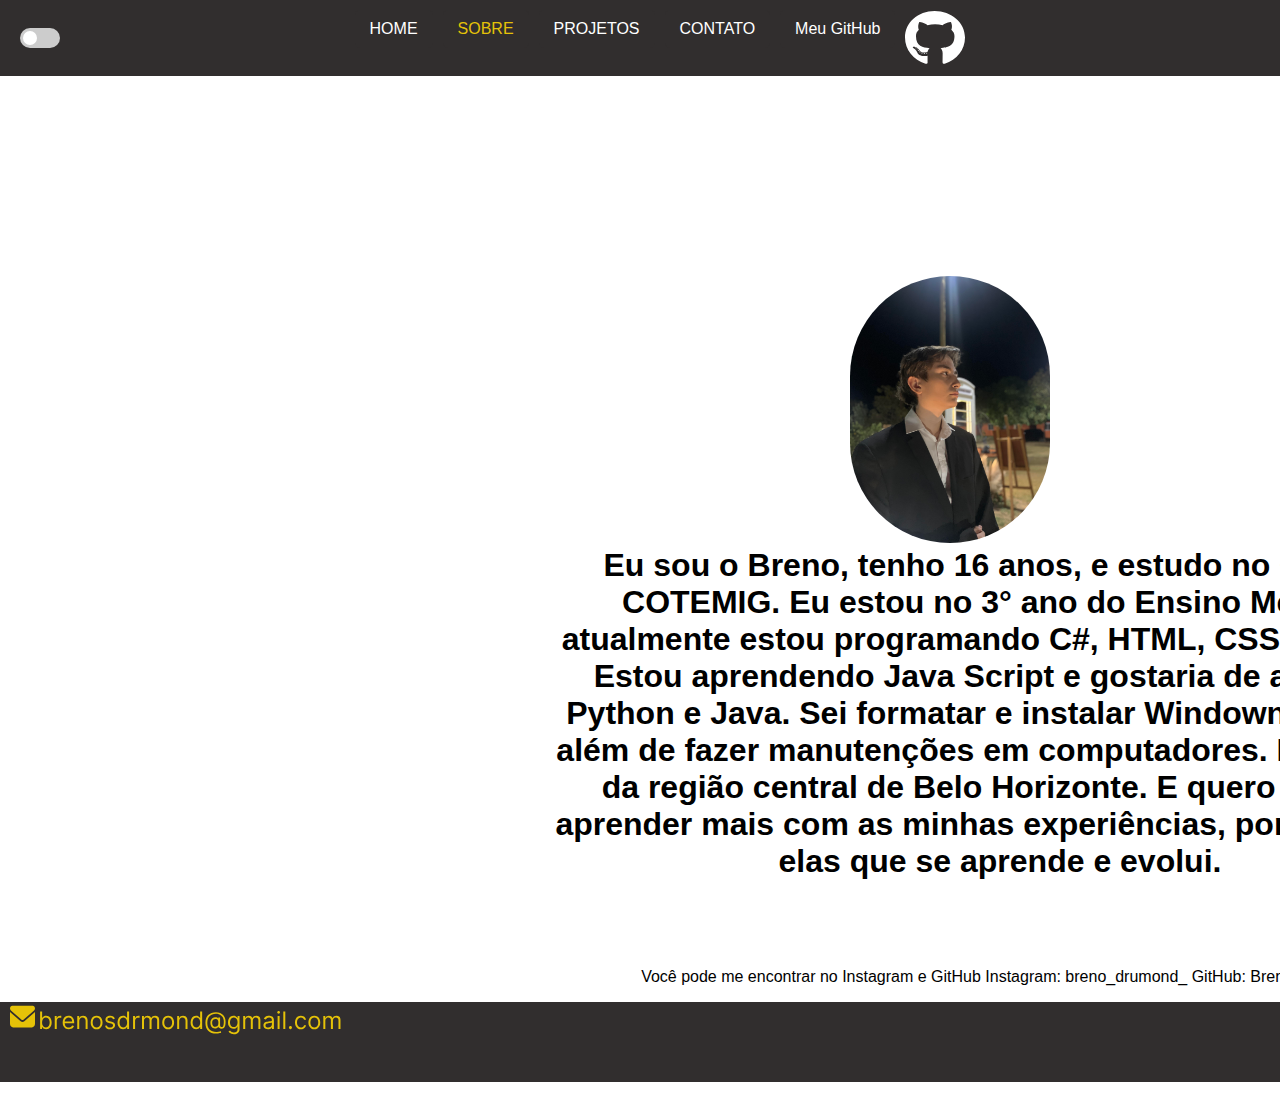
==== commit 67481dd1: "Update sobre.html" ====
--- a/sobre.html
+++ b/sobre.html
@@ -29,7 +29,7 @@
         <div id="teste">
         <div class="foto"><img src="unnamed.jpg" alt=""></div>
             <div class="text1">
-                <h1>Eu sou o Breno, tenho 16 anos, e estudo no Colégio COTEMIG. Eu estou no segundo ano do Ensino Médio, e atualmente estou programando C#, HTML, CSS e MYSQL. Estou aprendendo Java Script e gostaria de aprender Python e Java. Sei formatar e instalar Windowns e Linux, além de fazer manutenções em computadores. Moro perto da região central de Belo Horizonte. E quero sempre aprender mais com as minhas experiências, porque é com elas que se aprende e evolui.</h1>
+                <h1>Eu sou o Breno, tenho 16 anos, e estudo no Colégio COTEMIG. Eu estou no 3° ano do Ensino Médio, e atualmente estou programando C#, HTML, CSS e MYSQL. Estou aprendendo Java Script e gostaria de aprender Python e Java. Sei formatar e instalar Windowns e Linux, além de fazer manutenções em computadores. Moro perto da região central de Belo Horizonte. E quero sempre aprender mais com as minhas experiências, porque é com elas que se aprende e evolui.</h1>
             </div>
             <p class="text2">Você pode me encontrar no Instagram e GitHub
 
@@ -63,4 +63,4 @@
           <script src="script.js"></script>
 </body>
 
-</html>+</html>
